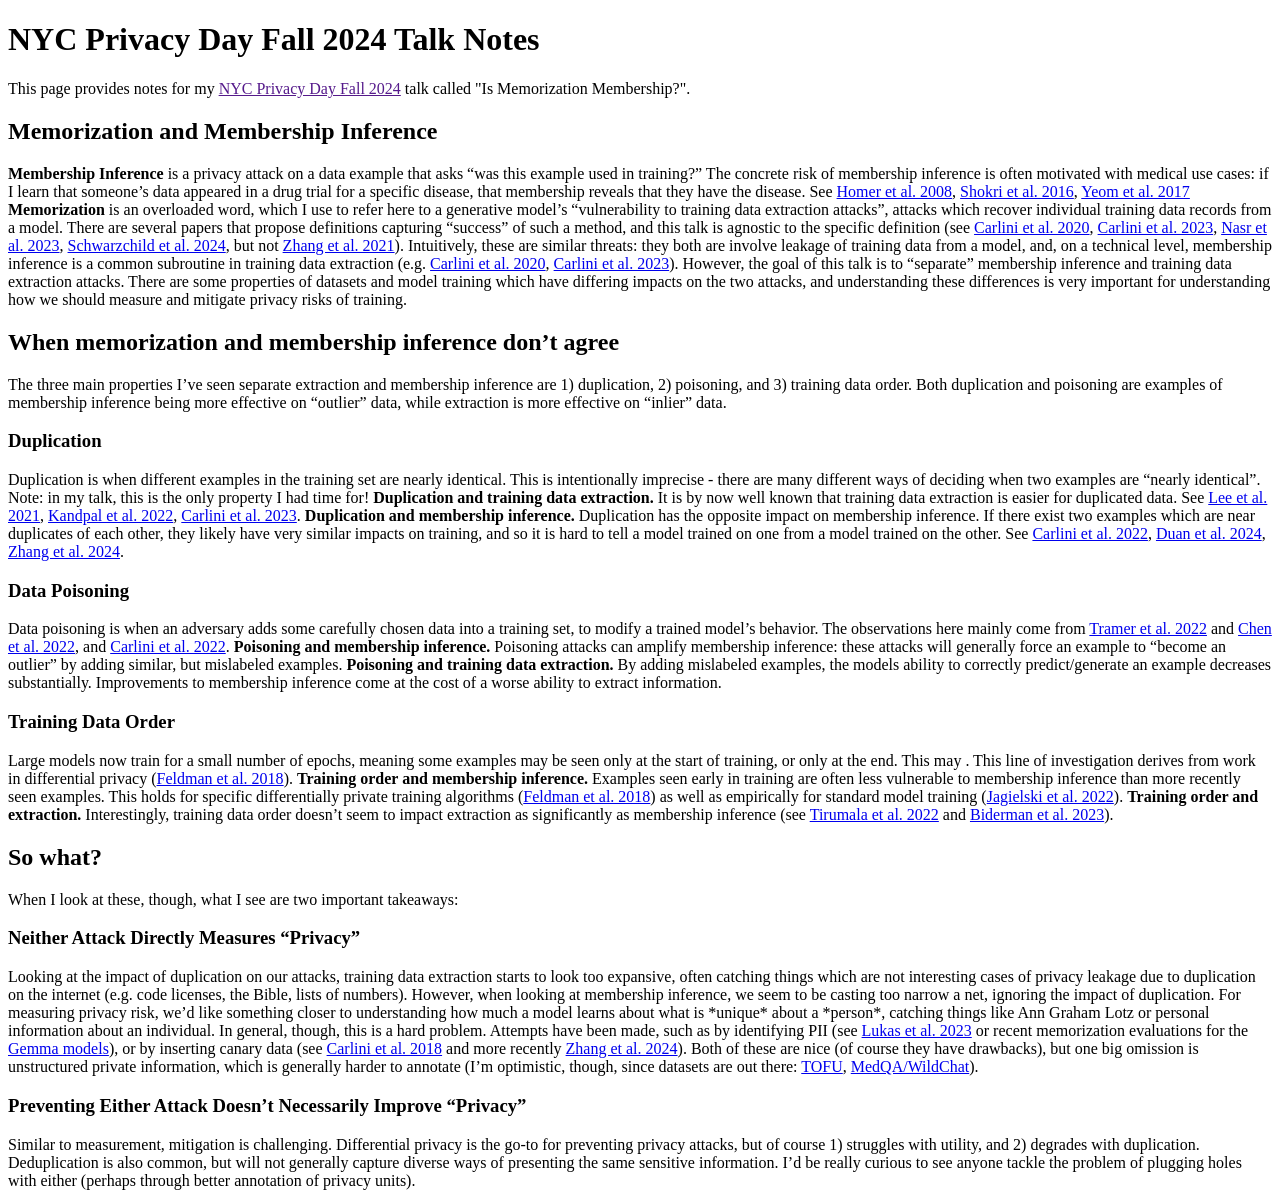
==== nycprivacyday2024.html @ 18c67fda "Create nycprivacyday2024.html" ====
<!doctype html>
<html lang="en-US">
<head>
  <meta charset="utf-8">
  <meta name="viewport" content="width=device-width, initial-scale=1, shrink-to-fit=no">
  <title>NYC Privacy Day Fall 2024 Talk Notes</title>
</head>
<body>
  <div class="container">
    <h1>NYC Privacy Day Fall 2024 Talk Notes</h1>

    This page provides notes for my <a href="">NYC Privacy Day Fall 2024</a> talk called "Is Memorization Membership?".
    <h2>Memorization and Membership Inference</h2>
    
    <b>Membership Inference</b> is a privacy attack on a data example that asks “was this example used in training?” The concrete risk of membership inference is often motivated with medical use cases: if I learn that someone’s data appeared in a drug trial for a specific disease, that membership reveals that they have the disease. See <a href=”https://journals.plos.org/plosgenetics/article?id=10.1371/journal.pgen.1000167”> Homer et al. 2008</a>, <a href=”https://arxiv.org/abs/1610.05820”>Shokri et al. 2016</a>, <a href=”https://arxiv.org/abs/1709.01604”>Yeom et al. 2017</a>

    <b>Memorization</b> is an overloaded word, which I use to refer here to a generative model’s “vulnerability to training data extraction attacks”, attacks which recover individual training data records from a model. There are several papers that propose definitions capturing “success” of such a method, and this talk is agnostic to the specific definition (see <a href=”https://arxiv.org/abs/2012.07805”>Carlini et al. 2020</a>, <a href=”https://arxiv.org/abs/2301.13188”>Carlini et al. 2023</a>, <a href=”https://arxiv.org/abs/2311.17035”>Nasr et al. 2023</a>, <a href=”https://arxiv.org/abs/2404.15146”>Schwarzchild et al. 2024</a>, but not <a href=”https://arxiv.org/abs/2112.12938”>Zhang et al. 2021</a>).

    Intuitively, these are similar threats: they both are involve leakage of training data from a model, and, on a technical level, membership inference is a common subroutine in training data extraction (e.g. <a href=”https://arxiv.org/abs/2012.07805”>Carlini et al. 2020</a>, <a href=”https://arxiv.org/abs/2301.13188”>Carlini et al. 2023</a>). However, the goal of this talk is to “separate” membership inference and training data extraction attacks. There are some properties of datasets and model training which have differing impacts on the two attacks, and understanding these differences is very important for understanding how we should measure and mitigate privacy risks of training.

    <h2>When memorization and membership inference don’t agree</h2>
    The three main properties I’ve seen separate extraction and membership inference are 1) duplication, 2) poisoning, and 3) training data order. Both duplication and poisoning are examples of membership inference being more effective on “outlier” data, while extraction is more effective on “inlier” data. 

    <h3>Duplication</h3>
    Duplication is when different examples in the training set are nearly identical. This is intentionally imprecise - there are many different ways of deciding when two examples are “nearly identical”. Note: in my talk, this is the only property I had time for!

    <b>Duplication and training data extraction.</b> It is by now well known that training data extraction is easier for duplicated data. See <a href=”https://arxiv.org/abs/2107.06499”>Lee et al. 2021</a>, <a href=”https://arxiv.org/abs/2202.06539”>Kandpal et al. 2022</a>, <a href=”https://arxiv.org/abs/2202.07646”>Carlini et al. 2023</a>.

    <b>Duplication and membership inference.</b> Duplication has the opposite impact on membership inference. If there exist two examples which are near duplicates of each other, they likely have very similar impacts on training, and so it is hard to tell a model trained on one from a model trained on the other. See <a href=”https://arxiv.org/abs/2206.10469”>Carlini et al. 2022</a>, <a href=”https://arxiv.org/abs/2402.07841”>Duan et al. 2024</a>, <a href=”https://arxiv.org/abs/2409.19798”>Zhang et al. 2024</a>.

    <h3>Data Poisoning</h3>
    Data poisoning is when an adversary adds some carefully chosen data into a training set, to modify a trained model’s behavior. The observations here mainly come from <a href=”https://arxiv.org/abs/2204.00032”>Tramer et al. 2022</a> and <a href=”https://arxiv.org/abs/2211.00463”>Chen et al. 2022</a>, and <a href=”https://arxiv.org/abs/2206.10469”>Carlini et al. 2022</a>.

    <b>Poisoning and membership inference.</b> Poisoning attacks can amplify membership inference: these attacks will generally force an example to “become an outlier” by adding similar, but mislabeled examples.

    <b>Poisoning and training data extraction.</b> By adding mislabeled examples, the models ability to correctly predict/generate an example decreases substantially. Improvements to membership inference come at the cost of a worse ability to extract information.

    <h3>Training Data Order</h3>
    Large models now train for a small number of epochs, meaning some examples may be seen only at the start of training, or only at the end. This may . This line of investigation derives from work in differential privacy (<a href=”https://arxiv.org/abs/1808.06651”>Feldman et al. 2018</a>).
    
    <b>Training order and membership inference.</b> Examples seen early in training are often less vulnerable to membership inference than more recently seen examples. This holds for specific differentially private training algorithms (<a href=”https://arxiv.org/abs/1808.06651”>Feldman et al. 2018</a>) as well as empirically for standard model training (<a href=”https://arxiv.org/abs/2207.00099”>Jagielski et al. 2022</a>). 
    
    <b>Training order and extraction.</b> Interestingly, training data order doesn’t seem to impact extraction as significantly as membership inference (see <a href=”https://arxiv.org/abs/2205.10770”>Tirumala et al. 2022</a> and <a href=”https://arxiv.org/abs/2304.11158”>Biderman et al. 2023</a>).


    <h2>So what?</h2>
    When I look at these, though, what I see are two important takeaways:
    
    <h3>Neither Attack Directly Measures “Privacy”</h3>
    Looking at the impact of duplication on our attacks, training data extraction starts to look too expansive, often catching things which are not interesting cases of privacy leakage due to duplication on the internet (e.g. code licenses, the Bible, lists of numbers). However, when looking at membership inference, we seem to be casting too narrow a net, ignoring the impact of duplication.
    
    For measuring privacy risk, we’d like something closer to understanding how much a model learns about what is *unique* about a *person*, catching things like Ann Graham Lotz or personal information about an individual. In general, though, this is a hard problem. Attempts have been made, such as by identifying PII (see <a href=”https://arxiv.org/abs/2302.00539”>Lukas et al. 2023</a> or recent memorization evaluations for the <a href=”https://arxiv.org/abs/2403.08295”>Gemma models</a>), or by inserting canary data (see <a href=”https://arxiv.org/abs/1802.08232”>Carlini et al. 2018</a> and more recently <a href=”https://arxiv.org/abs/2409.19798”>Zhang et al. 2024</a>). Both of these are nice (of course they have drawbacks), but one big omission is unstructured private information, which is generally harder to annotate (I’m optimistic, though, since datasets are out there: <a href=”https://arxiv.org/abs/2401.06121”>TOFU</a>, <a href=”https://openreview.net/forum?id=04c5uWq9SA”>MedQA/WildChat</a>).
    
    <h3>Preventing Either Attack Doesn’t Necessarily Improve “Privacy”</h3>
    Similar to measurement, mitigation is challenging. Differential privacy is the go-to for preventing privacy attacks, but of course 1) struggles with utility, and 2) degrades with duplication. Deduplication is also common, but will not generally capture diverse ways of presenting the same sensitive information. I’d be really curious to see anyone tackle the problem of plugging holes with either (perhaps through better annotation of privacy units).

  </div>
</body>
</html>
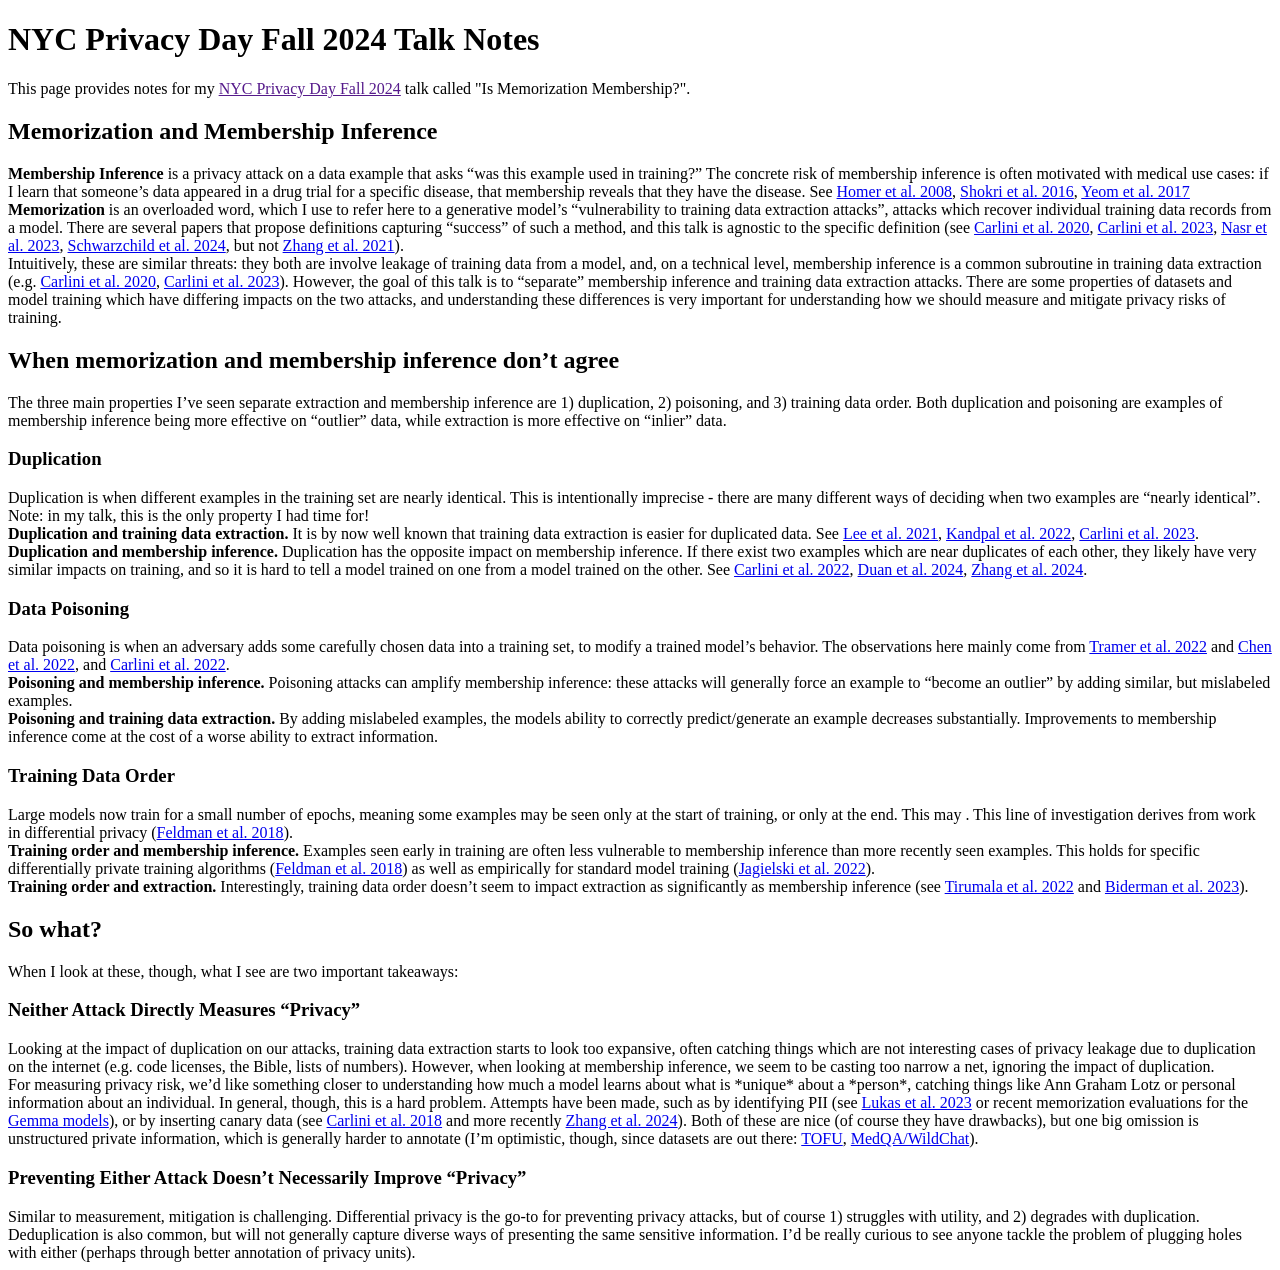
==== commit bd522678: "Update nycprivacyday2024.html" ====
--- a/nycprivacyday2024.html
+++ b/nycprivacyday2024.html
@@ -13,9 +13,9 @@
     <h2>Memorization and Membership Inference</h2>
     
     <b>Membership Inference</b> is a privacy attack on a data example that asks “was this example used in training?” The concrete risk of membership inference is often motivated with medical use cases: if I learn that someone’s data appeared in a drug trial for a specific disease, that membership reveals that they have the disease. See <a href=”https://journals.plos.org/plosgenetics/article?id=10.1371/journal.pgen.1000167”> Homer et al. 2008</a>, <a href=”https://arxiv.org/abs/1610.05820”>Shokri et al. 2016</a>, <a href=”https://arxiv.org/abs/1709.01604”>Yeom et al. 2017</a>
-
+    <br>
     <b>Memorization</b> is an overloaded word, which I use to refer here to a generative model’s “vulnerability to training data extraction attacks”, attacks which recover individual training data records from a model. There are several papers that propose definitions capturing “success” of such a method, and this talk is agnostic to the specific definition (see <a href=”https://arxiv.org/abs/2012.07805”>Carlini et al. 2020</a>, <a href=”https://arxiv.org/abs/2301.13188”>Carlini et al. 2023</a>, <a href=”https://arxiv.org/abs/2311.17035”>Nasr et al. 2023</a>, <a href=”https://arxiv.org/abs/2404.15146”>Schwarzchild et al. 2024</a>, but not <a href=”https://arxiv.org/abs/2112.12938”>Zhang et al. 2021</a>).
-
+    <br>
     Intuitively, these are similar threats: they both are involve leakage of training data from a model, and, on a technical level, membership inference is a common subroutine in training data extraction (e.g. <a href=”https://arxiv.org/abs/2012.07805”>Carlini et al. 2020</a>, <a href=”https://arxiv.org/abs/2301.13188”>Carlini et al. 2023</a>). However, the goal of this talk is to “separate” membership inference and training data extraction attacks. There are some properties of datasets and model training which have differing impacts on the two attacks, and understanding these differences is very important for understanding how we should measure and mitigate privacy risks of training.
 
     <h2>When memorization and membership inference don’t agree</h2>
@@ -23,23 +23,23 @@
 
     <h3>Duplication</h3>
     Duplication is when different examples in the training set are nearly identical. This is intentionally imprecise - there are many different ways of deciding when two examples are “nearly identical”. Note: in my talk, this is the only property I had time for!
-
+    <br>
     <b>Duplication and training data extraction.</b> It is by now well known that training data extraction is easier for duplicated data. See <a href=”https://arxiv.org/abs/2107.06499”>Lee et al. 2021</a>, <a href=”https://arxiv.org/abs/2202.06539”>Kandpal et al. 2022</a>, <a href=”https://arxiv.org/abs/2202.07646”>Carlini et al. 2023</a>.
-
+    <br>
     <b>Duplication and membership inference.</b> Duplication has the opposite impact on membership inference. If there exist two examples which are near duplicates of each other, they likely have very similar impacts on training, and so it is hard to tell a model trained on one from a model trained on the other. See <a href=”https://arxiv.org/abs/2206.10469”>Carlini et al. 2022</a>, <a href=”https://arxiv.org/abs/2402.07841”>Duan et al. 2024</a>, <a href=”https://arxiv.org/abs/2409.19798”>Zhang et al. 2024</a>.
 
     <h3>Data Poisoning</h3>
     Data poisoning is when an adversary adds some carefully chosen data into a training set, to modify a trained model’s behavior. The observations here mainly come from <a href=”https://arxiv.org/abs/2204.00032”>Tramer et al. 2022</a> and <a href=”https://arxiv.org/abs/2211.00463”>Chen et al. 2022</a>, and <a href=”https://arxiv.org/abs/2206.10469”>Carlini et al. 2022</a>.
-
+    <br>
     <b>Poisoning and membership inference.</b> Poisoning attacks can amplify membership inference: these attacks will generally force an example to “become an outlier” by adding similar, but mislabeled examples.
-
+    <br>
     <b>Poisoning and training data extraction.</b> By adding mislabeled examples, the models ability to correctly predict/generate an example decreases substantially. Improvements to membership inference come at the cost of a worse ability to extract information.
 
     <h3>Training Data Order</h3>
     Large models now train for a small number of epochs, meaning some examples may be seen only at the start of training, or only at the end. This may . This line of investigation derives from work in differential privacy (<a href=”https://arxiv.org/abs/1808.06651”>Feldman et al. 2018</a>).
-    
+    <br>
     <b>Training order and membership inference.</b> Examples seen early in training are often less vulnerable to membership inference than more recently seen examples. This holds for specific differentially private training algorithms (<a href=”https://arxiv.org/abs/1808.06651”>Feldman et al. 2018</a>) as well as empirically for standard model training (<a href=”https://arxiv.org/abs/2207.00099”>Jagielski et al. 2022</a>). 
-    
+    <br>
     <b>Training order and extraction.</b> Interestingly, training data order doesn’t seem to impact extraction as significantly as membership inference (see <a href=”https://arxiv.org/abs/2205.10770”>Tirumala et al. 2022</a> and <a href=”https://arxiv.org/abs/2304.11158”>Biderman et al. 2023</a>).
 
 
@@ -48,7 +48,7 @@
     
     <h3>Neither Attack Directly Measures “Privacy”</h3>
     Looking at the impact of duplication on our attacks, training data extraction starts to look too expansive, often catching things which are not interesting cases of privacy leakage due to duplication on the internet (e.g. code licenses, the Bible, lists of numbers). However, when looking at membership inference, we seem to be casting too narrow a net, ignoring the impact of duplication.
-    
+    <br>
     For measuring privacy risk, we’d like something closer to understanding how much a model learns about what is *unique* about a *person*, catching things like Ann Graham Lotz or personal information about an individual. In general, though, this is a hard problem. Attempts have been made, such as by identifying PII (see <a href=”https://arxiv.org/abs/2302.00539”>Lukas et al. 2023</a> or recent memorization evaluations for the <a href=”https://arxiv.org/abs/2403.08295”>Gemma models</a>), or by inserting canary data (see <a href=”https://arxiv.org/abs/1802.08232”>Carlini et al. 2018</a> and more recently <a href=”https://arxiv.org/abs/2409.19798”>Zhang et al. 2024</a>). Both of these are nice (of course they have drawbacks), but one big omission is unstructured private information, which is generally harder to annotate (I’m optimistic, though, since datasets are out there: <a href=”https://arxiv.org/abs/2401.06121”>TOFU</a>, <a href=”https://openreview.net/forum?id=04c5uWq9SA”>MedQA/WildChat</a>).
     
     <h3>Preventing Either Attack Doesn’t Necessarily Improve “Privacy”</h3>
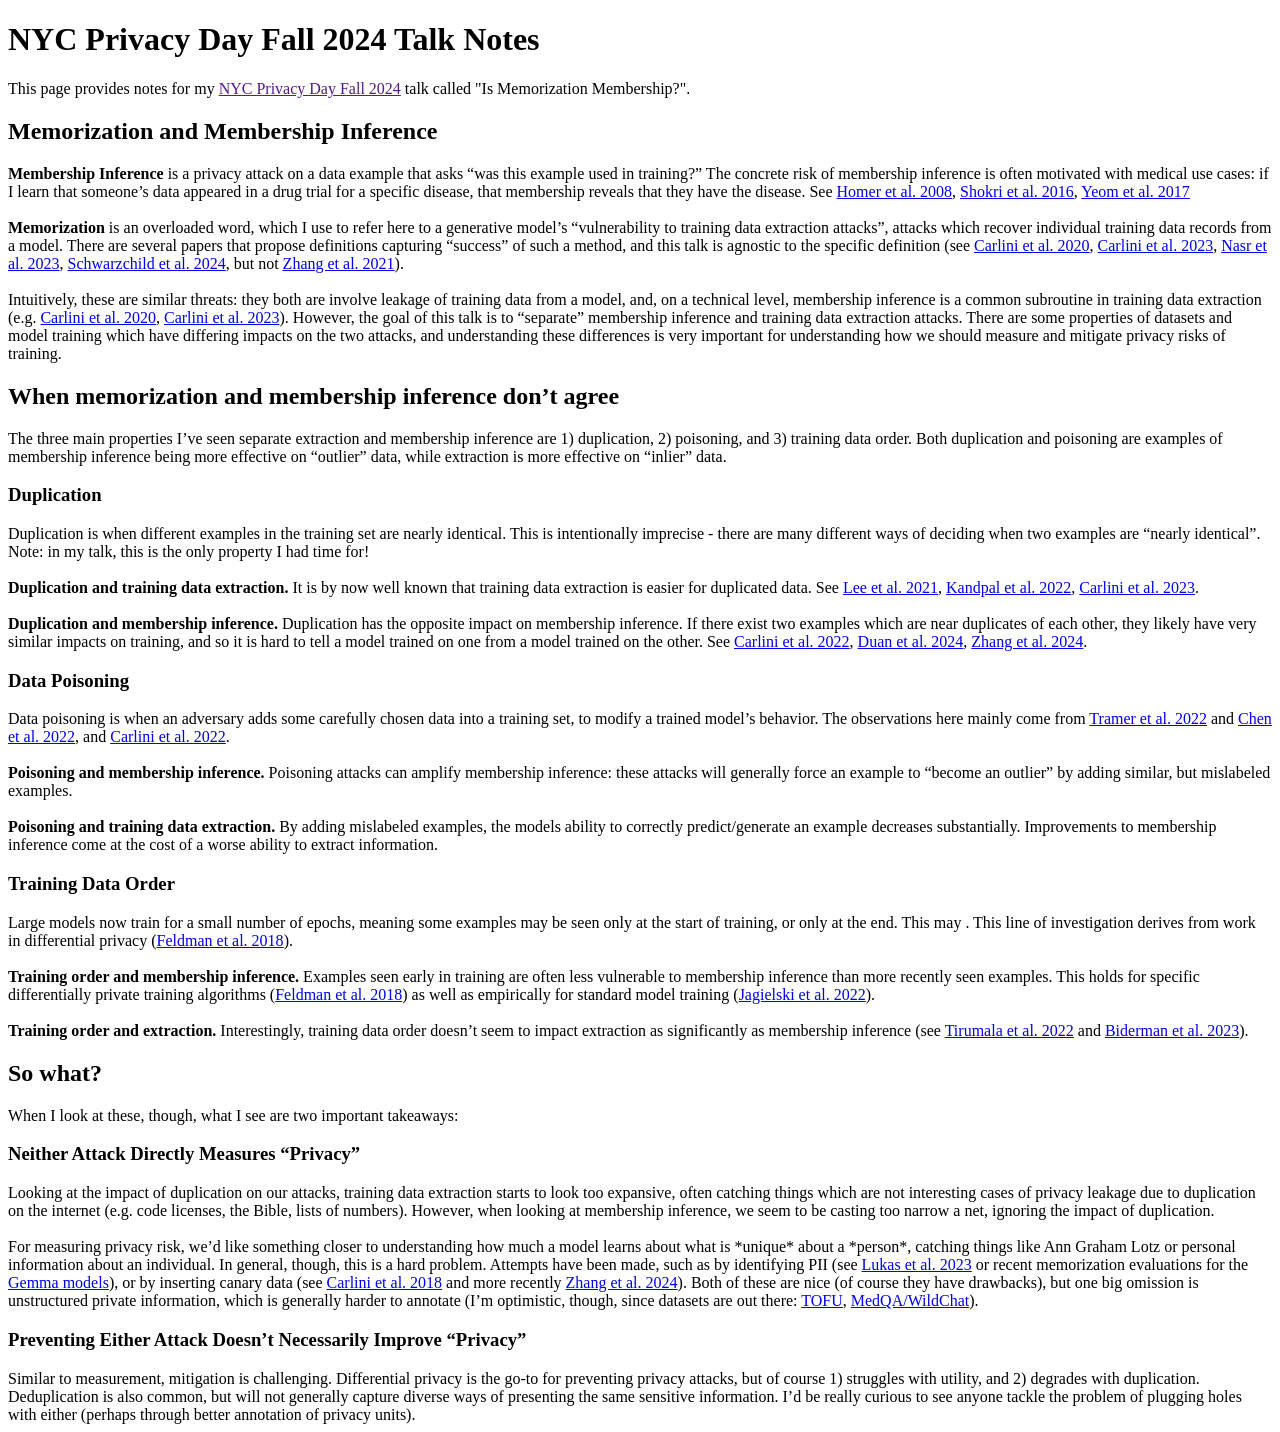
==== commit bc999c42: "Update nycprivacyday2024.html" ====
--- a/nycprivacyday2024.html
+++ b/nycprivacyday2024.html
@@ -14,7 +14,9 @@
     
     <b>Membership Inference</b> is a privacy attack on a data example that asks “was this example used in training?” The concrete risk of membership inference is often motivated with medical use cases: if I learn that someone’s data appeared in a drug trial for a specific disease, that membership reveals that they have the disease. See <a href=”https://journals.plos.org/plosgenetics/article?id=10.1371/journal.pgen.1000167”> Homer et al. 2008</a>, <a href=”https://arxiv.org/abs/1610.05820”>Shokri et al. 2016</a>, <a href=”https://arxiv.org/abs/1709.01604”>Yeom et al. 2017</a>
     <br>
+    <br>
     <b>Memorization</b> is an overloaded word, which I use to refer here to a generative model’s “vulnerability to training data extraction attacks”, attacks which recover individual training data records from a model. There are several papers that propose definitions capturing “success” of such a method, and this talk is agnostic to the specific definition (see <a href=”https://arxiv.org/abs/2012.07805”>Carlini et al. 2020</a>, <a href=”https://arxiv.org/abs/2301.13188”>Carlini et al. 2023</a>, <a href=”https://arxiv.org/abs/2311.17035”>Nasr et al. 2023</a>, <a href=”https://arxiv.org/abs/2404.15146”>Schwarzchild et al. 2024</a>, but not <a href=”https://arxiv.org/abs/2112.12938”>Zhang et al. 2021</a>).
+    <br>
     <br>
     Intuitively, these are similar threats: they both are involve leakage of training data from a model, and, on a technical level, membership inference is a common subroutine in training data extraction (e.g. <a href=”https://arxiv.org/abs/2012.07805”>Carlini et al. 2020</a>, <a href=”https://arxiv.org/abs/2301.13188”>Carlini et al. 2023</a>). However, the goal of this talk is to “separate” membership inference and training data extraction attacks. There are some properties of datasets and model training which have differing impacts on the two attacks, and understanding these differences is very important for understanding how we should measure and mitigate privacy risks of training.
 
@@ -24,21 +26,27 @@
     <h3>Duplication</h3>
     Duplication is when different examples in the training set are nearly identical. This is intentionally imprecise - there are many different ways of deciding when two examples are “nearly identical”. Note: in my talk, this is the only property I had time for!
     <br>
+    <br>
     <b>Duplication and training data extraction.</b> It is by now well known that training data extraction is easier for duplicated data. See <a href=”https://arxiv.org/abs/2107.06499”>Lee et al. 2021</a>, <a href=”https://arxiv.org/abs/2202.06539”>Kandpal et al. 2022</a>, <a href=”https://arxiv.org/abs/2202.07646”>Carlini et al. 2023</a>.
+    <br>
     <br>
     <b>Duplication and membership inference.</b> Duplication has the opposite impact on membership inference. If there exist two examples which are near duplicates of each other, they likely have very similar impacts on training, and so it is hard to tell a model trained on one from a model trained on the other. See <a href=”https://arxiv.org/abs/2206.10469”>Carlini et al. 2022</a>, <a href=”https://arxiv.org/abs/2402.07841”>Duan et al. 2024</a>, <a href=”https://arxiv.org/abs/2409.19798”>Zhang et al. 2024</a>.
 
     <h3>Data Poisoning</h3>
     Data poisoning is when an adversary adds some carefully chosen data into a training set, to modify a trained model’s behavior. The observations here mainly come from <a href=”https://arxiv.org/abs/2204.00032”>Tramer et al. 2022</a> and <a href=”https://arxiv.org/abs/2211.00463”>Chen et al. 2022</a>, and <a href=”https://arxiv.org/abs/2206.10469”>Carlini et al. 2022</a>.
     <br>
+    <br>
     <b>Poisoning and membership inference.</b> Poisoning attacks can amplify membership inference: these attacks will generally force an example to “become an outlier” by adding similar, but mislabeled examples.
+    <br>
     <br>
     <b>Poisoning and training data extraction.</b> By adding mislabeled examples, the models ability to correctly predict/generate an example decreases substantially. Improvements to membership inference come at the cost of a worse ability to extract information.
 
     <h3>Training Data Order</h3>
     Large models now train for a small number of epochs, meaning some examples may be seen only at the start of training, or only at the end. This may . This line of investigation derives from work in differential privacy (<a href=”https://arxiv.org/abs/1808.06651”>Feldman et al. 2018</a>).
     <br>
+    <br>
     <b>Training order and membership inference.</b> Examples seen early in training are often less vulnerable to membership inference than more recently seen examples. This holds for specific differentially private training algorithms (<a href=”https://arxiv.org/abs/1808.06651”>Feldman et al. 2018</a>) as well as empirically for standard model training (<a href=”https://arxiv.org/abs/2207.00099”>Jagielski et al. 2022</a>). 
+    <br>
     <br>
     <b>Training order and extraction.</b> Interestingly, training data order doesn’t seem to impact extraction as significantly as membership inference (see <a href=”https://arxiv.org/abs/2205.10770”>Tirumala et al. 2022</a> and <a href=”https://arxiv.org/abs/2304.11158”>Biderman et al. 2023</a>).
 
@@ -49,6 +57,7 @@
     <h3>Neither Attack Directly Measures “Privacy”</h3>
     Looking at the impact of duplication on our attacks, training data extraction starts to look too expansive, often catching things which are not interesting cases of privacy leakage due to duplication on the internet (e.g. code licenses, the Bible, lists of numbers). However, when looking at membership inference, we seem to be casting too narrow a net, ignoring the impact of duplication.
     <br>
+    <br>
     For measuring privacy risk, we’d like something closer to understanding how much a model learns about what is *unique* about a *person*, catching things like Ann Graham Lotz or personal information about an individual. In general, though, this is a hard problem. Attempts have been made, such as by identifying PII (see <a href=”https://arxiv.org/abs/2302.00539”>Lukas et al. 2023</a> or recent memorization evaluations for the <a href=”https://arxiv.org/abs/2403.08295”>Gemma models</a>), or by inserting canary data (see <a href=”https://arxiv.org/abs/1802.08232”>Carlini et al. 2018</a> and more recently <a href=”https://arxiv.org/abs/2409.19798”>Zhang et al. 2024</a>). Both of these are nice (of course they have drawbacks), but one big omission is unstructured private information, which is generally harder to annotate (I’m optimistic, though, since datasets are out there: <a href=”https://arxiv.org/abs/2401.06121”>TOFU</a>, <a href=”https://openreview.net/forum?id=04c5uWq9SA”>MedQA/WildChat</a>).
     
     <h3>Preventing Either Attack Doesn’t Necessarily Improve “Privacy”</h3>
